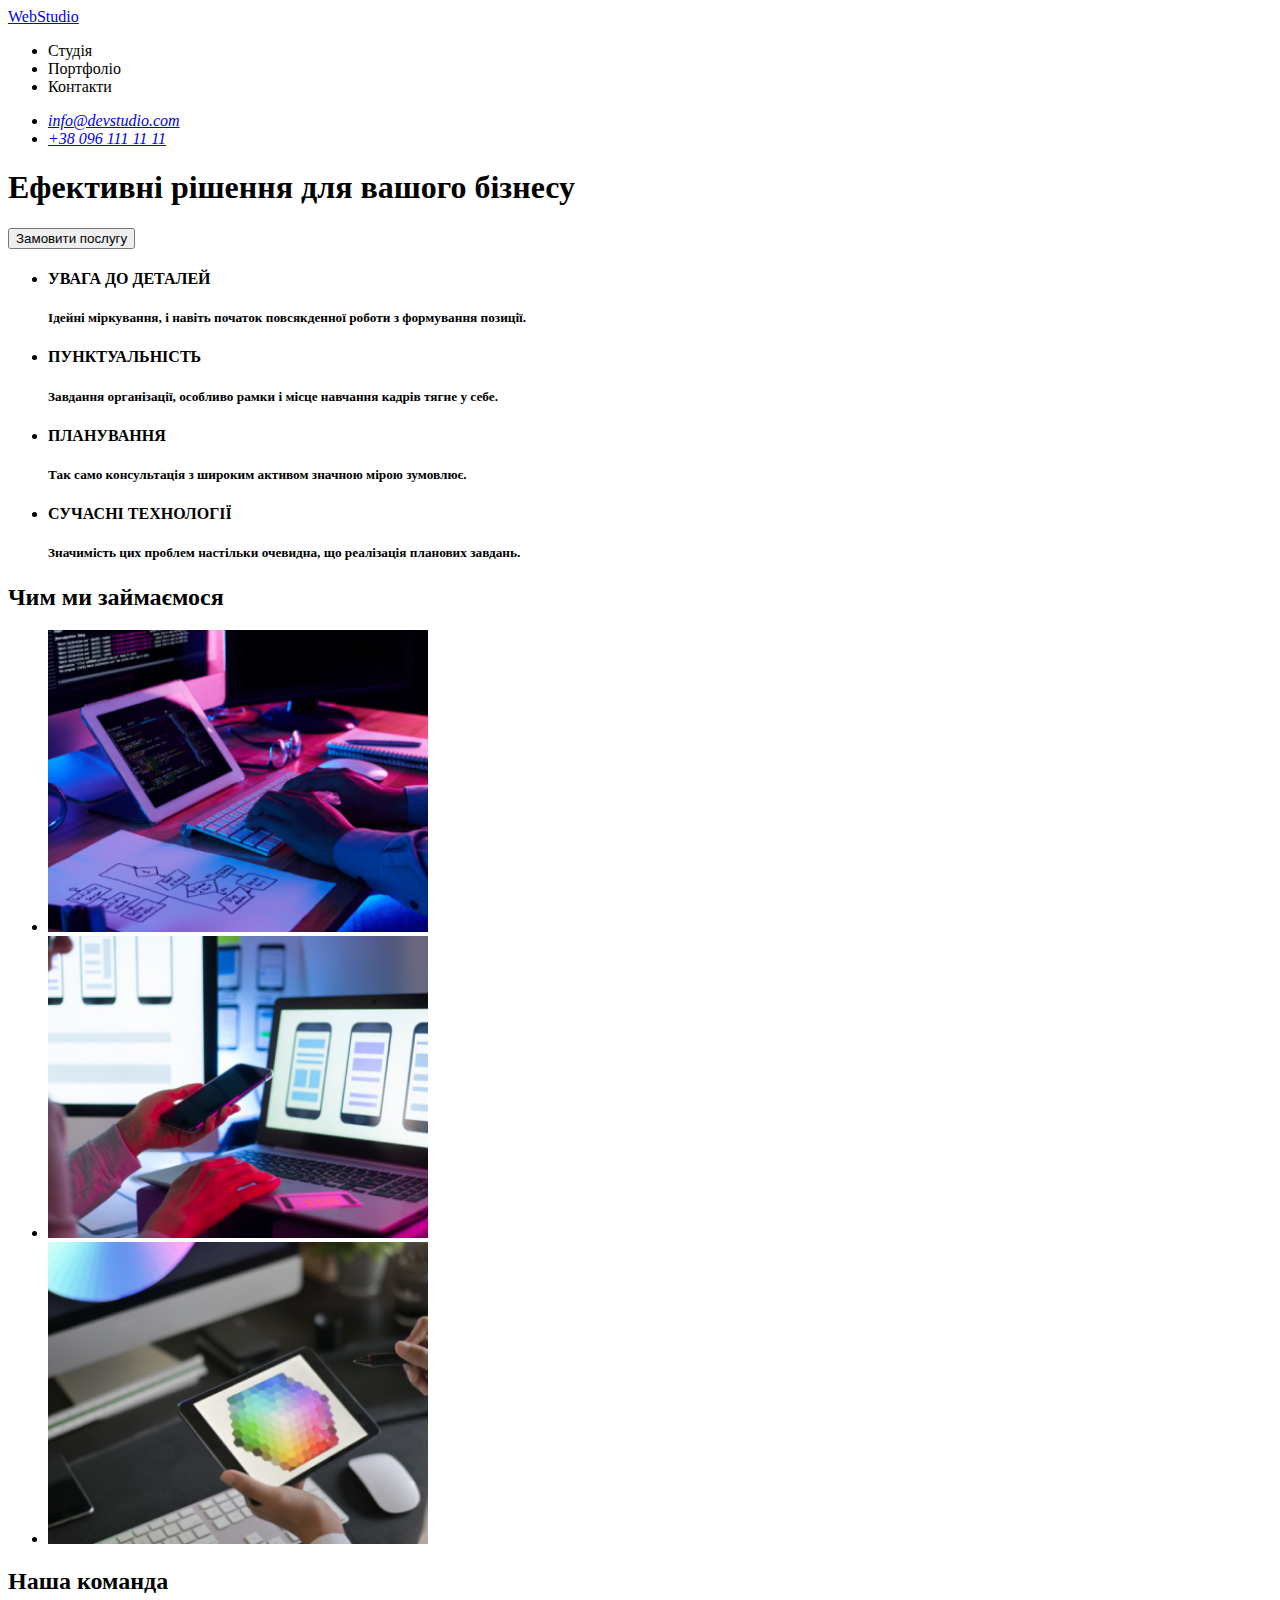
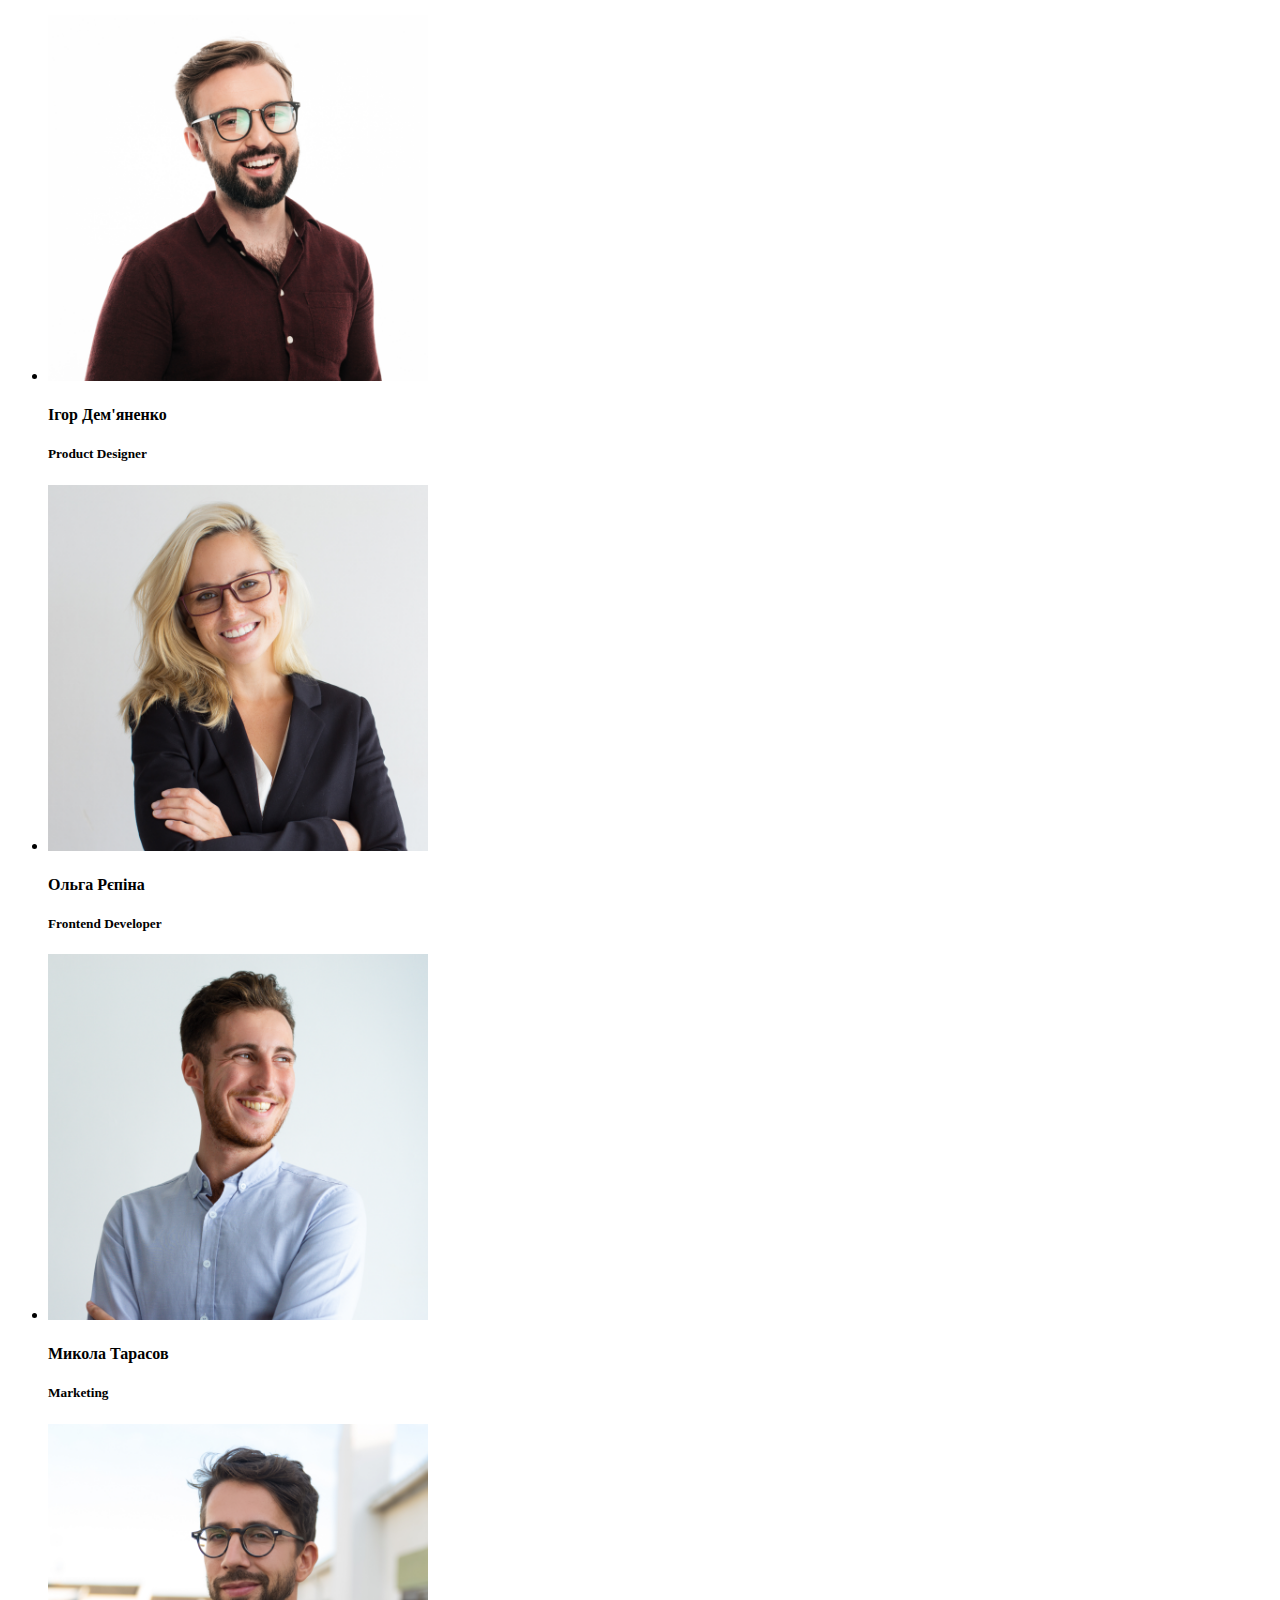
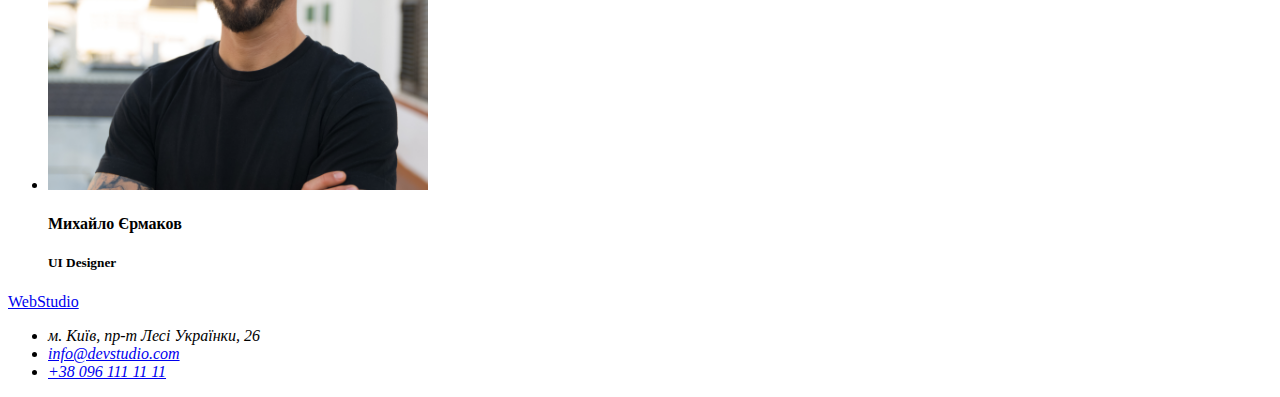
==== index.html @ 0d8fdcb2 "add html and css" ====
<!DOCTYPE html>
<html lang="en">
<head>
    <meta charset="UTF-8">
    <meta name="viewport" content="width=device-width, initial-scale=1.0">
    <title>WebStudio</title>
</head>
<body>
    <header
    class="white">
        <a class="blue" href="/index.html">WebStudio</a>
        <ul>
            <li><a class="blue" href="/"></a>Студія</li>
            <li><a class="black" href="/"></a>Портфоліо</li>
            <li><a class="black" href="/"></a>Контакти</li>
        </ul>
        <address>
            <ul>
                <li>
                    <a class="blue" href="mailto:info@devstudio.com">info@devstudio.com</a>
                </li>
                <li>
                    <a class="gray" href="tel:+38 096 111 11 11">+38 096 111 11 11</a>
                </li>
            </ul>
        </address>
    </header>
    <main>
        <section
         class="white-black">
            <h1 class="white">Ефективні рішення для вашого бізнесу</h1>
            <button class="blue" type="button">Замовити послугу</button>
        </section>
        <section class="white">
            <ul>
                <li>
                    <h4 class="black">УВАГА ДО ДЕТАЛЕЙ</h4>
                    <h5 class="gray">Ідейні міркування, і навіть початок повсякденної роботи з формування позиції.</h5>
                </li>
                <li>
                    <h4 class="black">ПУНКТУАЛЬНІСТЬ</h4>
                    <h5 class="gray">Завдання організації, особливо рамки і місце навчання кадрів тягне у себе.</h5>
                </li>
                <li>
                    <h4 class="black">ПЛАНУВАННЯ</h4>
                    <h5 class="gray">Так само консультація з широким активом значною мірою зумовлює.</h5>
                </li>
                <li>
                    <h4 class="black">СУЧАСНІ ТЕХНОЛОГІЇ</h4>
                    <h5 class="gray">Значимість цих проблем настільки очевидна, що реалізація планових завдань.</h5>
                </li>
            </ul>
            <h2 class="black">Чим ми займаємося</h2>
            <ul>
                <li><img src="/img/photo1.png" alt="photo1" width="380"></li>
                <li><img src="/img/photo2.png" alt="photo2" width="380"></li>
                <li><img src="/img/photo3.png" alt="photo3" width="380"></li>
            </ul>
        </section>
        <section 
        class="white-">
            <h2 class="black">Наша команда</h2>
            <ul>
                <li>
                    <img src="/img/first.png" alt="photo Ihor Demjanenko" width="380">
                    <h4 class="black">Ігор Дем'яненко</h4>
                    <h5 class="gray">Product Designer</h5>
                </li>
                <li>
                    <img src="/img/second.png" alt="photo Olga Repina" width="380">
                    <h4 class="black">Ольга Рєпіна</h4>
                    <h5 class="gray">Frontend Developer</h5>
                </li>
                <li>
                    <img src="/img/third.png" alt="photo Mykola Tarasov" width="380">
                    <h4 class="black">Микола Тарасов</h4>
                    <h5 class="gray">Marketing</h5>
                </li>
                <li>
                    <img src="/img/four.png" alt="photo Mykhailo Yermakov" width="380">
                    <h4 class="black">Михайло Єрмаков</h4>
                    <h5 class="gray">UI Designer</h5>
                </li>
            </ul>
        </section>
    </main>
    <footer 
    class="white-black">
        <a class="blue" href="./index.html">WebStudio</a>
        <address>
            <ul>
                <li class="white">
                    м. Київ, пр-т Лесі Українки, 26
                </li>
                <li class="white">
                    <a href="mailto:info@devstudio.com">info@devstudio.com</a>
                </li>
                <li class="white">
                    <a href="tel:+38 096 111 11 11">+38 096 111 11 11</a>
                </li>
            </ul>
        </address>
    </footer>
</body>
</html>
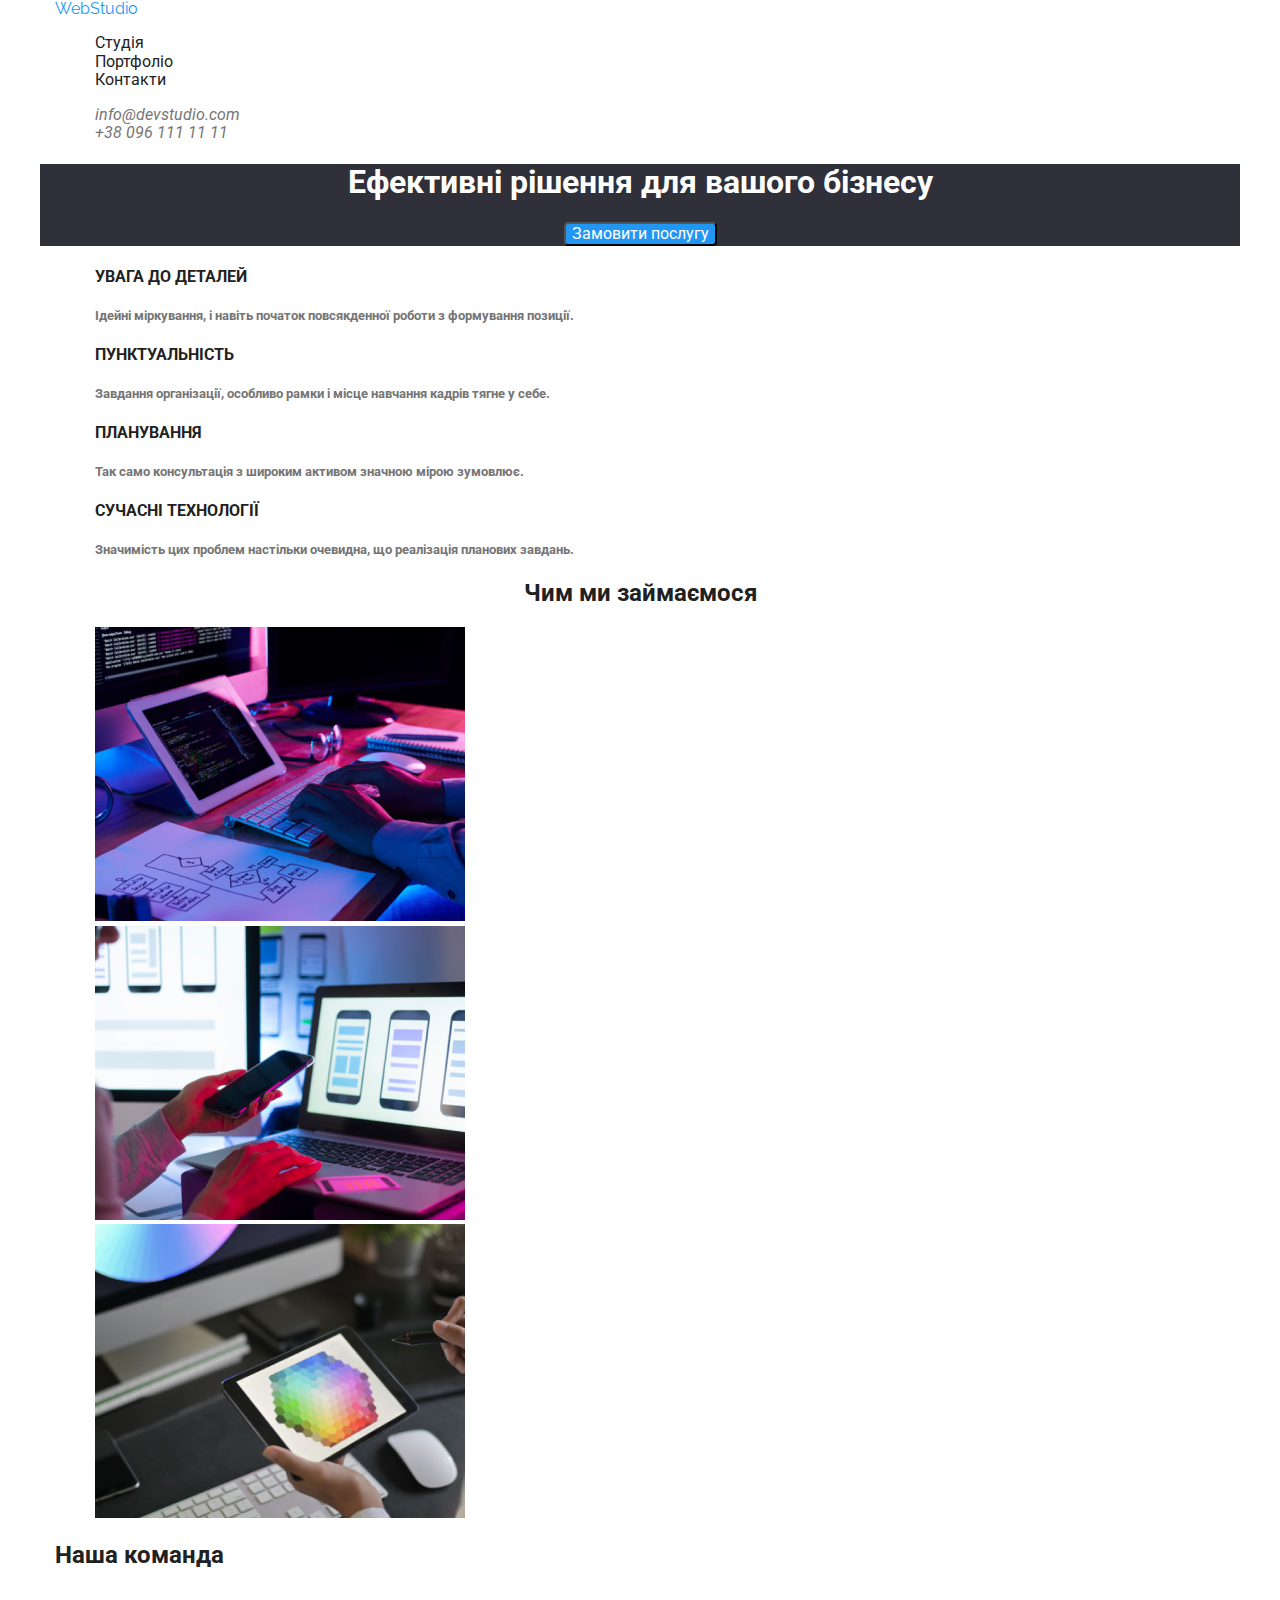
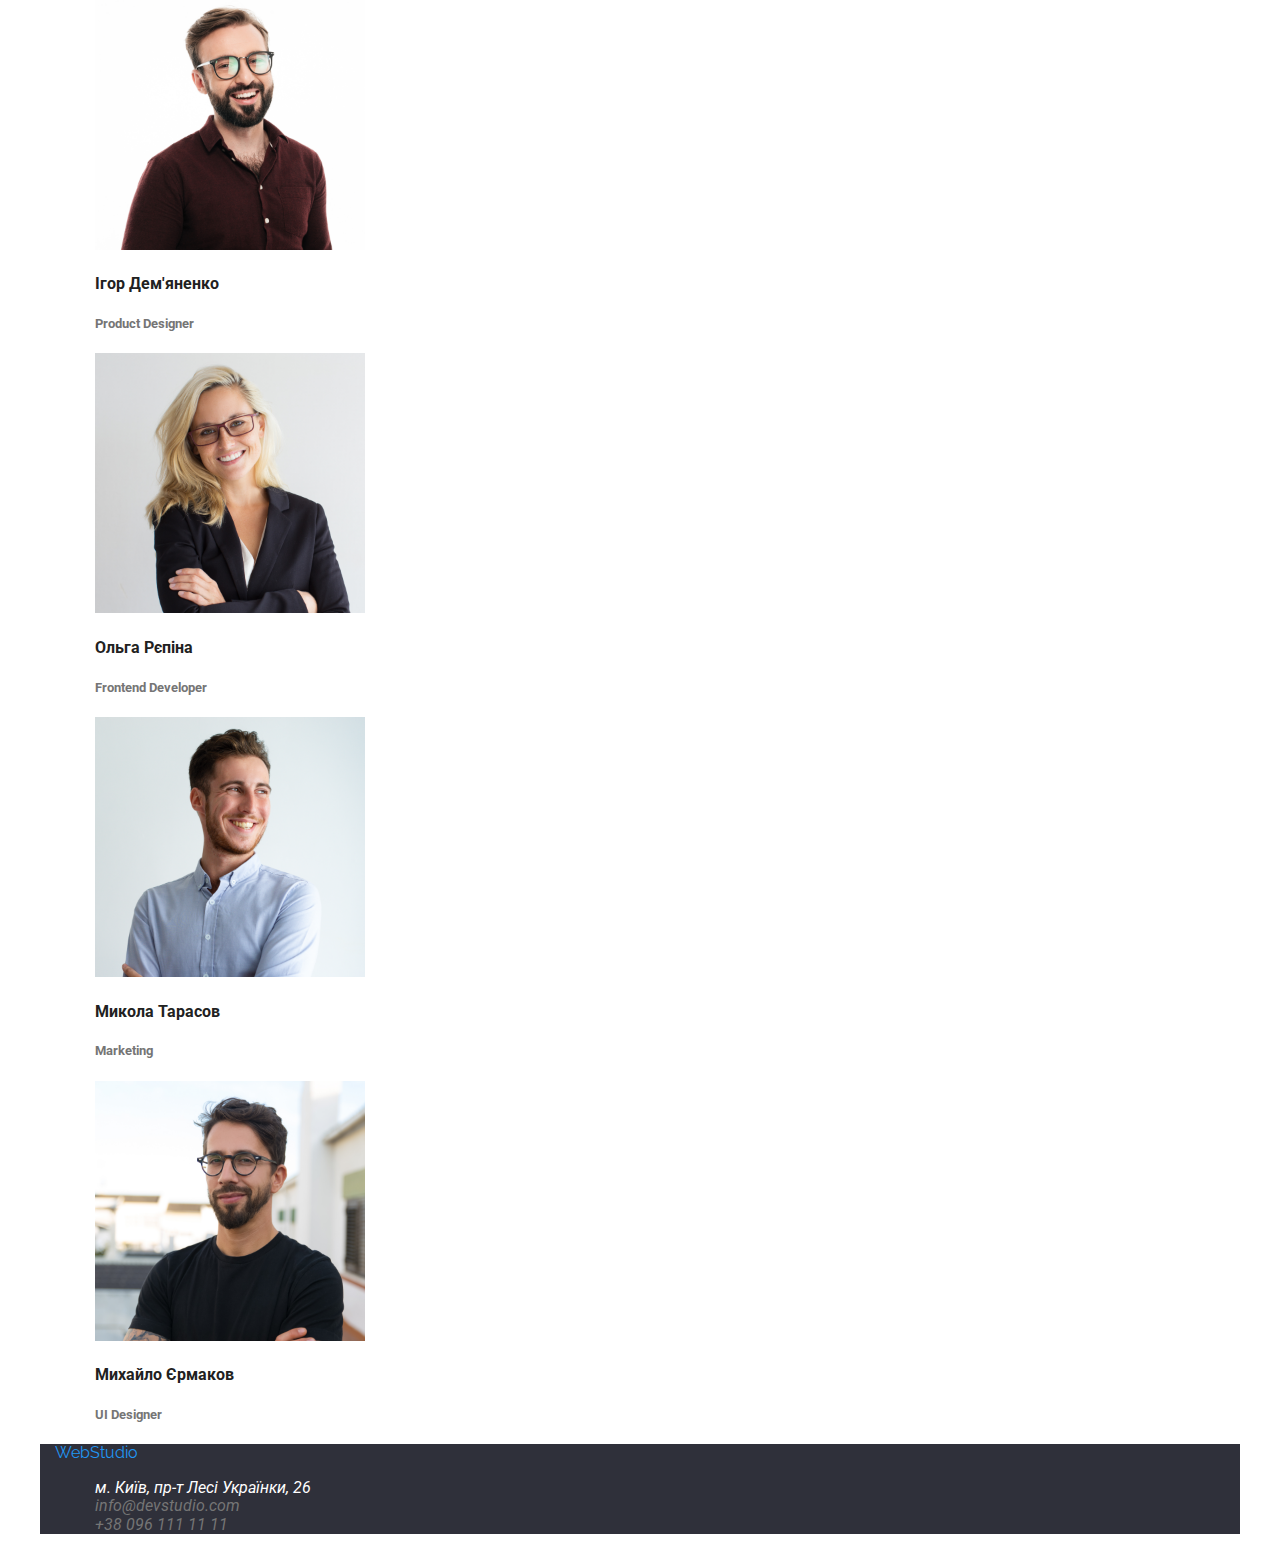
==== commit 00acf171: "add portfolio.html and css" ====
--- a/index.html
+++ b/index.html
@@ -4,99 +4,102 @@
     <meta charset="UTF-8">
     <meta name="viewport" content="width=device-width, initial-scale=1.0">
     <title>WebStudio</title>
+    <link rel="stylesheet"href="https://cdnjs.cloudflare.com/ajax/libs/modern-normalize/1.0.0/modern-normalize.min.css"/>
+    <link rel="preconnect" href="https://fonts.googleapis.com">
+    <link rel="preconnect" href="https://fonts.gstatic.com" crossorigin>
+    <link href="https://fonts.googleapis.com/css2?family=Raleway:ital,wght@0,100..900;1,100..900&family=Roboto:ital,wght@0,100;0,300;0,400;0,500;0,700;0,900;1,100;1,300;1,400;1,500;1,700;1,900&display=swap" rel="stylesheet">
+    <link rel="stylesheet" href="./style.css">
 </head>
 <body>
-    <header
-    class="white">
-        <a class="blue" href="/index.html">WebStudio</a>
-        <ul>
-            <li><a class="blue" href="/"></a>Студія</li>
-            <li><a class="black" href="/"></a>Портфоліо</li>
-            <li><a class="black" href="/"></a>Контакти</li>
-        </ul>
+    <header class="header container">
+        <nav class="navigation">
+            <a class="logo" href="/index.html">WebStudio</a>
+            <ul class="nav-list">
+                <li><a class="nav-item" href="/index.html">Студія</a></li>
+                <li><a class="nav-item" href="./portfolio.html">Портфоліо</a></li>
+                <li><a class="nav-item" href="/index.html">Контакти</a></li>
+            </ul>
+        </nav>
         <address>
-            <ul>
-                <li>
-                    <a class="blue" href="mailto:info@devstudio.com">info@devstudio.com</a>
+            <ul class="address-list">
+                <li class="address-item">
+                    <a class="address-link" href="mailto:info@devstudio.com">info@devstudio.com</a>
                 </li>
-                <li>
-                    <a class="gray" href="tel:+38 096 111 11 11">+38 096 111 11 11</a>
+                <li class="address-item">
+                    <a class="address-link" href="tel:+38 096 111 11 11">+38 096 111 11 11</a>
                 </li>
             </ul>
         </address>
     </header>
-    <main>
-        <section
-         class="white-black">
-            <h1 class="white">Ефективні рішення для вашого бізнесу</h1>
-            <button class="blue" type="button">Замовити послугу</button>
+    <main class="main">
+        <section class="main-section container">
+            <h1 class="title">Ефективні рішення для вашого бізнесу</h1>
+            <button class="button" type="button">Замовити послугу</button>
         </section>
-        <section class="white">
+        <section class="support-section container">
             <ul>
                 <li>
-                    <h4 class="black">УВАГА ДО ДЕТАЛЕЙ</h4>
-                    <h5 class="gray">Ідейні міркування, і навіть початок повсякденної роботи з формування позиції.</h5>
+                    <h4 class="support-title">УВАГА ДО ДЕТАЛЕЙ</h4>
+                    <h5 class="text">Ідейні міркування, і навіть початок повсякденної роботи з формування позиції.</h5>
                 </li>
                 <li>
-                    <h4 class="black">ПУНКТУАЛЬНІСТЬ</h4>
-                    <h5 class="gray">Завдання організації, особливо рамки і місце навчання кадрів тягне у себе.</h5>
+                    <h4 class="support-title">ПУНКТУАЛЬНІСТЬ</h4>
+                    <h5 class="text">Завдання організації, особливо рамки і місце навчання кадрів тягне у себе.</h5>
                 </li>
                 <li>
-                    <h4 class="black">ПЛАНУВАННЯ</h4>
-                    <h5 class="gray">Так само консультація з широким активом значною мірою зумовлює.</h5>
+                    <h4 class="support-title">ПЛАНУВАННЯ</h4>
+                    <h5 class="text">Так само консультація з широким активом значною мірою зумовлює.</h5>
                 </li>
                 <li>
-                    <h4 class="black">СУЧАСНІ ТЕХНОЛОГІЇ</h4>
-                    <h5 class="gray">Значимість цих проблем настільки очевидна, що реалізація планових завдань.</h5>
+                    <h4 class="support-title">СУЧАСНІ ТЕХНОЛОГІЇ</h4>
+                    <h5 class="text">Значимість цих проблем настільки очевидна, що реалізація планових завдань.</h5>
                 </li>
             </ul>
-            <h2 class="black">Чим ми займаємося</h2>
+            <h2 class="support">Чим ми займаємося</h2>
             <ul>
-                <li><img src="/img/photo1.png" alt="photo1" width="380"></li>
-                <li><img src="/img/photo2.png" alt="photo2" width="380"></li>
-                <li><img src="/img/photo3.png" alt="photo3" width="380"></li>
+                <li><img class="photo" src="/img/photo1.png" alt="photo1" width="380"></li>
+                <li><img class="photo" src="/img/photo2.png" alt="photo2" width="380"></li>
+                <li><img class="photo" src="/img/photo3.png" alt="photo3" width="380"></li>
             </ul>
         </section>
-        <section 
-        class="white-">
-            <h2 class="black">Наша команда</h2>
+        <section class="section container">
+            <h2>Наша команда</h2>
             <ul>
                 <li>
-                    <img src="/img/first.png" alt="photo Ihor Demjanenko" width="380">
-                    <h4 class="black">Ігор Дем'яненко</h4>
-                    <h5 class="gray">Product Designer</h5>
+                    <img class="photo-people" src="/img/first.png" alt="photo Ihor Demjanenko" width="380">
+                    <h4 class="photo-name">Ігор Дем'яненко</h4>
+                    <h5 class="text">Product Designer</h5>
                 </li>
                 <li>
-                    <img src="/img/second.png" alt="photo Olga Repina" width="380">
-                    <h4 class="black">Ольга Рєпіна</h4>
-                    <h5 class="gray">Frontend Developer</h5>
+                    <img class="photo-people" src="/img/second.png" alt="photo Olga Repina" width="380">
+                    <h4 class="photo-name">Ольга Рєпіна</h4>
+                    <h5 class="text">Frontend Developer</h5>
                 </li>
                 <li>
-                    <img src="/img/third.png" alt="photo Mykola Tarasov" width="380">
-                    <h4 class="black">Микола Тарасов</h4>
-                    <h5 class="gray">Marketing</h5>
+                    <img class="photo-people" src="/img/third.png" alt="photo Mykola Tarasov" width="380">
+                    <h4 class="photo-name">Микола Тарасов</h4>
+                    <h5 class="text">Marketing</h5>
                 </li>
                 <li>
-                    <img src="/img/four.png" alt="photo Mykhailo Yermakov" width="380">
-                    <h4 class="black">Михайло Єрмаков</h4>
-                    <h5 class="gray">UI Designer</h5>
+                    <img class="photo-people" src="/img/four.png" alt="photo Mykhailo Yermakov" width="380">
+                    <h4 class="photo-name">Михайло Єрмаков</h4>
+                    <h5 class="text">UI Designer</h5>
                 </li>
             </ul>
         </section>
     </main>
-    <footer 
-    class="white-black">
-        <a class="blue" href="./index.html">WebStudio</a>
-        <address>
+    <footer class="footer container">
+        <a class="logo" href="./index.html">WebStudio</a>
+        <address >
             <ul>
-                <li class="white">
+                <li class="footer-list">
                     м. Київ, пр-т Лесі Українки, 26
                 </li>
-                <li class="white">
-                    <a href="mailto:info@devstudio.com">info@devstudio.com</a>
+                <li>
+                    <a class="address-link" href="mailto:info@devstudio.com">info@devstudio.com</a>
                 </li>
-                <li class="white">
-                    <a href="tel:+38 096 111 11 11">+38 096 111 11 11</a>
+                <li>
+                    <a class="address-link" href="tel:+38 096 111 11 11">+38 096 111 11 11</a>
                 </li>
             </ul>
         </address>
--- a/style.css
+++ b/style.css
@@ -0,0 +1,140 @@
+:root{
+    --white-color: #fff;
+    --main-color: #2F303A;
+    --black: #212121;
+    --grey: #757575;
+    --blue: #2196F3;
+}
+
+
+.container{
+    width: 1200px;
+    padding: 0 15px;
+    margin: 0 auto;
+
+    outline: gold;
+}
+
+body{
+    font-family: "Roboto", sans-serif;
+    color: var(--black);
+
+}
+
+
+ul{
+    list-style: none;
+}
+
+
+
+a{
+    text-decoration: none;
+}
+
+
+
+.nav-item{
+    color: var(--black);
+}
+.nav-item:hover,
+.nav-item:focus{
+    color: var(--blue);
+}
+
+.hiden-title{
+    display: none;
+}
+
+.address-link{
+    color: var(--grey);
+}
+.address-link:hover,
+.address-link:focus{
+    color: var(--blue);
+}
+
+.logo{
+    font-family: "Raleway", sans-serif;
+    color: var(--blue);
+}
+
+
+
+.main-section{
+    background-color: var(--main-color);
+
+}
+.title{
+    text-align: center;
+    color: var(--white-color);
+}
+.button{
+    background-color: var(--blue);
+    color: var(--white-color); 
+    border-radius: 4px;
+    margin-left: auto;
+    margin-right: auto;
+    display: block;
+}
+
+
+
+.footer{
+    background-color: var(--main-color);
+}
+
+.support{
+    text-align: center;
+    
+}
+
+
+.support-button{
+    background-color: transparent;
+    font-size: 16px;
+    line-height: 1.6;
+    width: 125px;
+    height: 38px;
+    padding: 6 22px;
+    border: none;
+}
+.support-button:hover,
+.support-button:focus{
+    background-color: #2196F3;
+    color: var(--white-color);
+    font-size: 16px;
+    line-height: 1.6;
+    width: 125px;
+    height: 38px;
+    padding: 6 25px;
+    border: none;
+}
+
+
+
+
+
+.footer-list{
+    color: var(--white-color);
+}
+
+
+.photo{
+    width: 370px;
+    height: 294px;
+}
+.photo-people{
+    width: 270px;
+    height: 260px;
+}
+
+
+
+
+
+
+
+.text{
+    color: var(--grey);
+}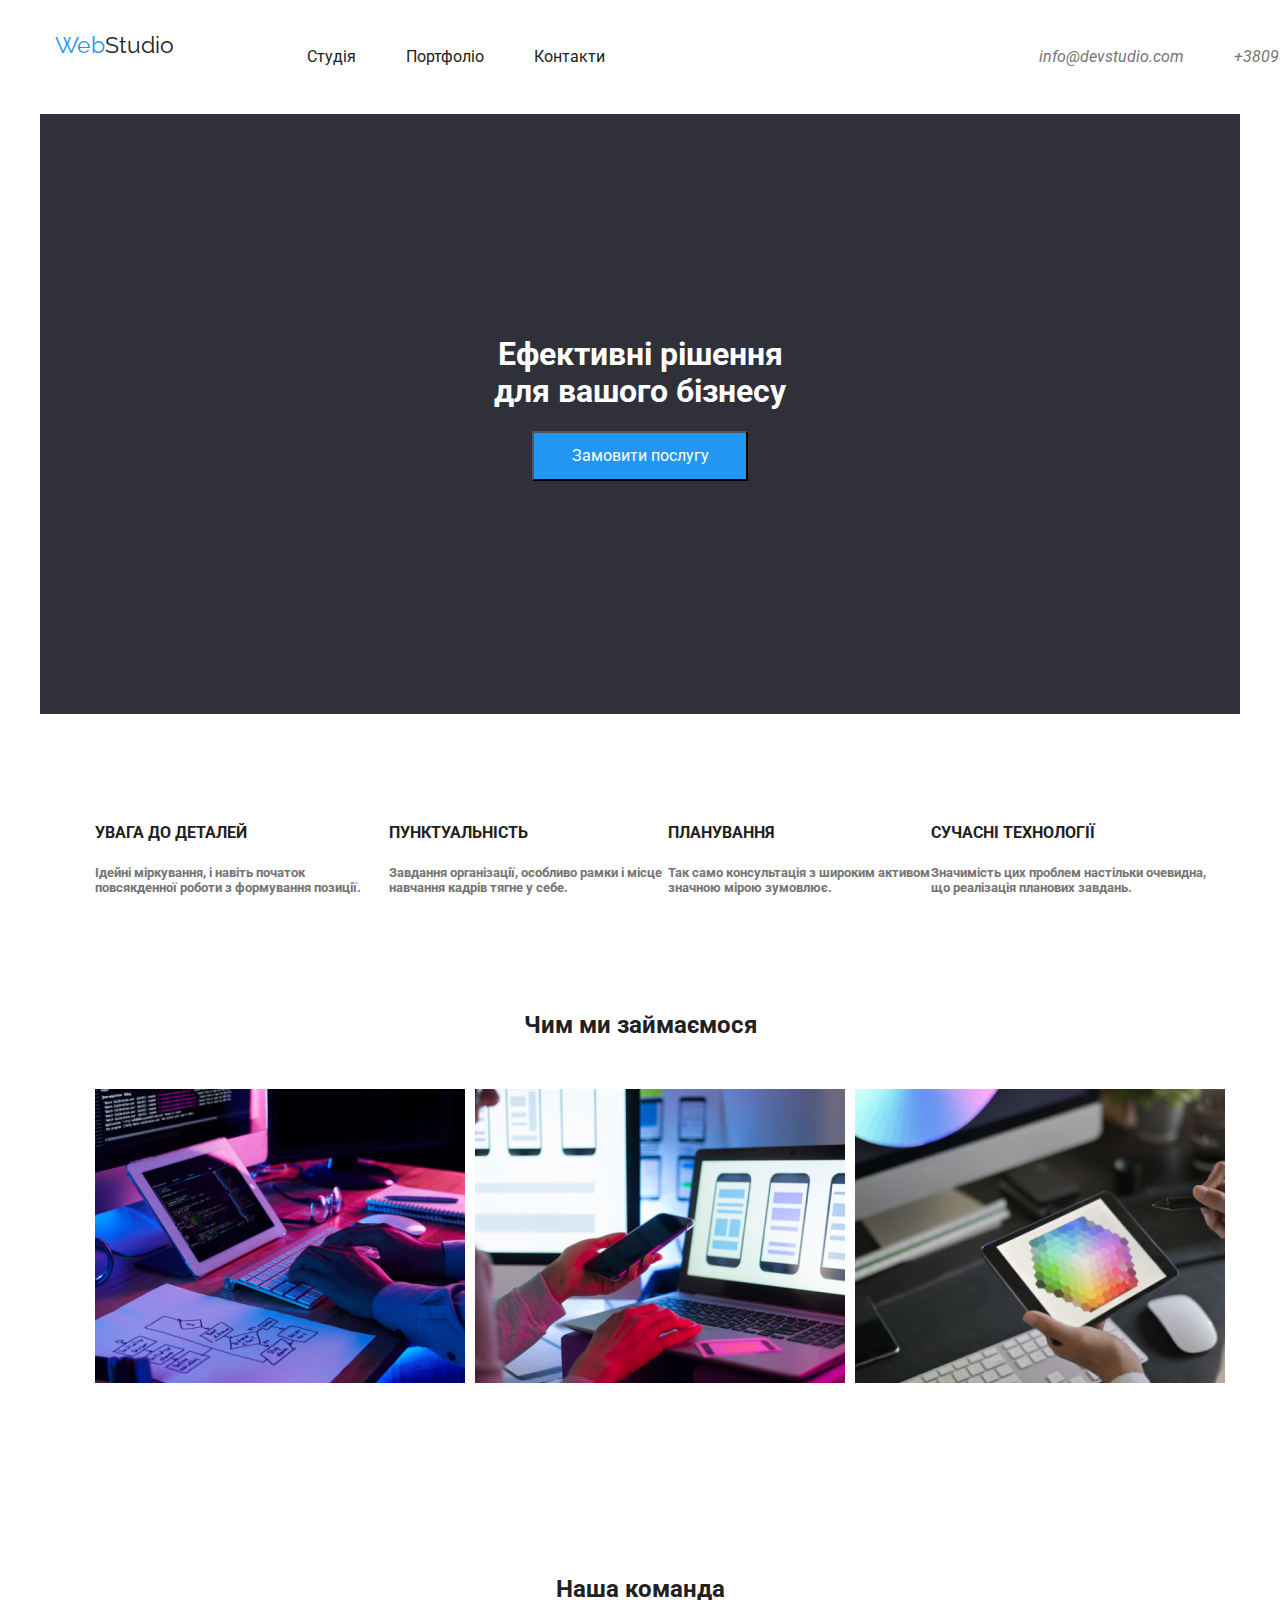
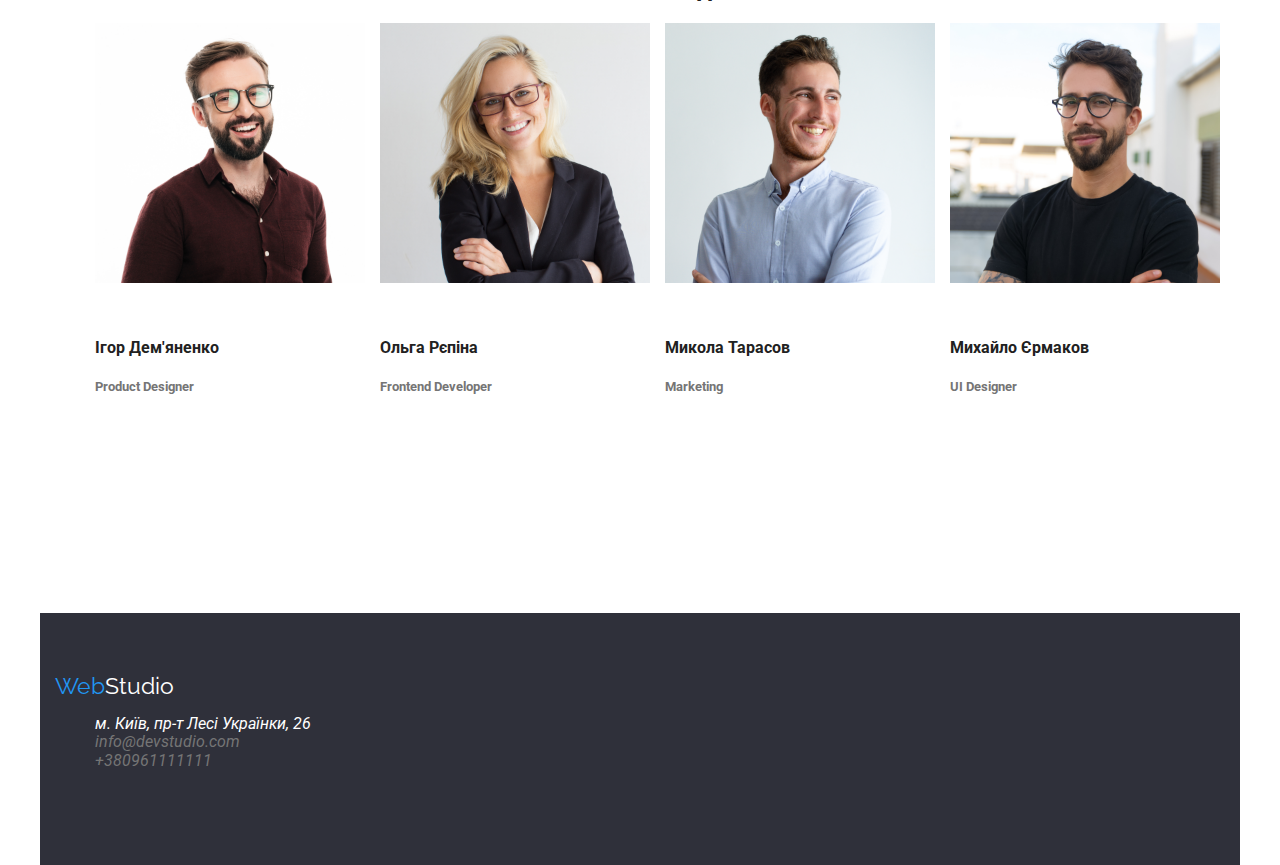
==== commit 29bb6b8f: "add portfolio.html and css" ====
--- a/index.html
+++ b/index.html
@@ -13,20 +13,20 @@
 <body>
     <header class="header container">
         <nav class="navigation">
-            <a class="logo" href="/index.html">WebStudio</a>
+            <a class="logo-header" href="/index.html"><span class="logo-span">Web</span>Studio</a>
             <ul class="nav-list">
-                <li><a class="nav-item" href="/index.html">Студія</a></li>
-                <li><a class="nav-item" href="./portfolio.html">Портфоліо</a></li>
-                <li><a class="nav-item" href="/index.html">Контакти</a></li>
+                <li class="nav-item"><a class="href-item" href="/index.html">Студія</a></li>
+                <li class="nav-item"><a class="href-item" href="./portfolio.html">Портфоліо</a></li>
+                <li class="nav-item"><a class="href-item" href="/index.html">Контакти</a></li>
             </ul>
         </nav>
-        <address>
+        <address class="address">
             <ul class="address-list">
                 <li class="address-item">
                     <a class="address-link" href="mailto:info@devstudio.com">info@devstudio.com</a>
                 </li>
                 <li class="address-item">
-                    <a class="address-link" href="tel:+38 096 111 11 11">+38 096 111 11 11</a>
+                    <a class="address-link" href="tel:+38 096 111 11 11">+380961111111</a>
                 </li>
             </ul>
         </address>
@@ -37,7 +37,7 @@
             <button class="button" type="button">Замовити послугу</button>
         </section>
         <section class="support-section container">
-            <ul>
+            <ul class="text-list">
                 <li>
                     <h4 class="support-title">УВАГА ДО ДЕТАЛЕЙ</h4>
                     <h5 class="text">Ідейні міркування, і навіть початок повсякденної роботи з формування позиції.</h5>
@@ -55,51 +55,53 @@
                     <h5 class="text">Значимість цих проблем настільки очевидна, що реалізація планових завдань.</h5>
                 </li>
             </ul>
+        </section>
+        <section class="photo-section container">
             <h2 class="support">Чим ми займаємося</h2>
-            <ul>
+            <ul class="photo-list">
                 <li><img class="photo" src="/img/photo1.png" alt="photo1" width="380"></li>
                 <li><img class="photo" src="/img/photo2.png" alt="photo2" width="380"></li>
                 <li><img class="photo" src="/img/photo3.png" alt="photo3" width="380"></li>
             </ul>
         </section>
         <section class="section container">
-            <h2>Наша команда</h2>
-            <ul>
+            <h2 class="team-title">Наша команда</h2>
+            <ul class="team-list">
                 <li>
                     <img class="photo-people" src="/img/first.png" alt="photo Ihor Demjanenko" width="380">
                     <h4 class="photo-name">Ігор Дем'яненко</h4>
-                    <h5 class="text">Product Designer</h5>
+                    <h5 class="job">Product Designer</h5>
                 </li>
                 <li>
                     <img class="photo-people" src="/img/second.png" alt="photo Olga Repina" width="380">
                     <h4 class="photo-name">Ольга Рєпіна</h4>
-                    <h5 class="text">Frontend Developer</h5>
+                    <h5 class="job">Frontend Developer</h5>
                 </li>
                 <li>
                     <img class="photo-people" src="/img/third.png" alt="photo Mykola Tarasov" width="380">
                     <h4 class="photo-name">Микола Тарасов</h4>
-                    <h5 class="text">Marketing</h5>
+                    <h5 class="job">Marketing</h5>
                 </li>
                 <li>
                     <img class="photo-people" src="/img/four.png" alt="photo Mykhailo Yermakov" width="380">
                     <h4 class="photo-name">Михайло Єрмаков</h4>
-                    <h5 class="text">UI Designer</h5>
+                    <h5 class="job">UI Designer</h5>
                 </li>
             </ul>
         </section>
     </main>
     <footer class="footer container">
-        <a class="logo" href="./index.html">WebStudio</a>
+        <a class="logo-footer" href="./index.html"><span class="logo-span">Web</span>Studio</a>
         <address >
             <ul>
                 <li class="footer-list">
                     м. Київ, пр-т Лесі Українки, 26
                 </li>
                 <li>
-                    <a class="address-link" href="mailto:info@devstudio.com">info@devstudio.com</a>
+                    <a class="footer-link" href="mailto:info@devstudio.com">info@devstudio.com</a>
                 </li>
                 <li>
-                    <a class="address-link" href="tel:+38 096 111 11 11">+38 096 111 11 11</a>
+                    <a class="footer-link" href="tel:+38 096 111 11 11">+380961111111</a>
                 </li>
             </ul>
         </address>
--- a/style.css
+++ b/style.css
@@ -11,8 +11,6 @@
     width: 1200px;
     padding: 0 15px;
     margin: 0 auto;
-
-    outline: gold;
 }
 
 body{
@@ -32,20 +30,62 @@
     text-decoration: none;
 }
 
-
-
-.nav-item{
-    color: var(--black);
-}
-.nav-item:hover,
-.nav-item:focus{
-    color: var(--blue);
-}
-
 .hiden-title{
     display: none;
 }
 
+
+.header{
+    display: flex;
+    justify-content: space-between;
+}
+
+
+
+.nav-list{
+    display: flex;
+
+}
+.nav-item{
+    margin-right: 50px;
+    padding-top: 32px;
+    padding-bottom: 32px;
+}
+
+.nav-item:last-child{
+    padding-right: 344px;
+}
+
+.href-item{
+    color: var(--black);
+}
+
+.href-item:hover,
+.href-item:focus{
+    color: var(--blue);
+}
+
+.address{
+    display: flex;
+    justify-content: end;
+}
+
+.address-list{
+    display: flex;
+    justify-content: end;
+}
+.address-item{
+    margin-right: 50px;
+    padding-top: 32px;
+    padding-bottom: 32px;
+}
+
+.address-item:last-child{
+    margin-right: 0;
+    padding-top: 32px;
+    padding-bottom: 32px;
+}
+
 .address-link{
     color: var(--grey);
 }
@@ -54,16 +94,49 @@
     color: var(--blue);
 }
 
-.logo{
+.navigation{
+    display: flex;
+
+}
+
+.logo-header{
     font-family: "Raleway", sans-serif;
-    color: var(--blue);
-}
-
-
+    color: var(--black);
+    padding-bottom: 32px;
+    padding-top: 32px;
+    margin-right: 93px;
+    font-size: 23px;
+}
+
+.logo-span{
+    color: var(--blue);
+}
+
+.logo-footer{
+    font-family: "Raleway", sans-serif;
+    color: var(--white-color);
+    padding-bottom: 32px;
+    padding-top: 32px;
+    margin-right: 93px;
+    font-size: 23px;
+}
+
+.photo-item{
+    display: flex;
+    flex-wrap: wrap;
+}
+.support-list{
+    width: 370px;
+}
 
 .main-section{
     background-color: var(--main-color);
-
+    width: 1200px;
+    height: 600px;
+    padding-top: 200px;
+    padding-left: 452px;
+    padding-right: 452px;
+    padding-bottom: 280px;
 }
 .title{
     text-align: center;
@@ -72,26 +145,57 @@
 .button{
     background-color: var(--blue);
     color: var(--white-color); 
-    border-radius: 4px;
+    width: 216px;
+    height: 50px;
+    padding-top: 10px;
+    padding-left: 32px;
+    padding-bottom: 10px;
+    padding-right: 32px;
     margin-left: auto;
     margin-right: auto;
     display: block;
 }
 
-
+.team-title{
+    text-align: center;
+    margin-top: 188px;
+    margin-left: 453px;
+    margin-right: 453px;
+}
+
+.team-list{
+    display: flex;
+    justify-content: space-between;
+}
 
 .footer{
     background-color: var(--main-color);
+    width: 1200px;
+    height: 252px;
+    padding-top: 60px;
+    padding-bottom: 20px;
 }
 
 .support{
     text-align: center;
-    
-}
+    margin-top: 94px;
+    margin-bottom: 50px;
+}
+
+.btn-list{
+    display: flex;
+    justify-content: center;
+}
+
+.btn-item{
+    margin-right: 8px;
+    margin-bottom: 50px;
+}
+
 
 
 .support-button{
-    background-color: transparent;
+    background-color: #F5F4FA;
     font-size: 16px;
     line-height: 1.6;
     width: 125px;
@@ -112,8 +216,18 @@
 }
 
 
-
-
+.text-list{
+    display: flex;
+}
+.support-title{
+    margin-right: 30px;
+    margin-bottom: 10px;
+    margin-top: 94px;
+}
+
+.support-title:last-child{
+    margin-right: 0;
+}
 
 .footer-list{
     color: var(--white-color);
@@ -123,13 +237,53 @@
 .photo{
     width: 370px;
     height: 294px;
-}
+    margin-right: 30px;
+}
+
+.photo:last-child{
+    margin-right: 0;
+}
+
 .photo-people{
     width: 270px;
     height: 260px;
-}
-
-
+    margin-right: 15px;
+    margin-bottom: 30px;
+}
+
+.footer-link{
+    color: var(--grey);
+
+}
+.address-link:hover,
+.address-link:focus{
+    color: var(--blue);
+
+}
+
+.job{
+    color: var(--grey);
+    margin-bottom: 202px;
+}
+
+.photo-people:last-child{
+    margin-right: 0;
+}
+
+.img-name{
+    color: var(--grey);
+    margin-bottom: 50px;
+}
+
+.name-bild{
+    color: var(--grey);
+    margin-bottom: 114px;
+}
+
+.photo-list{
+    display: flex;
+    justify-content: space-between;
+}
 
 
 
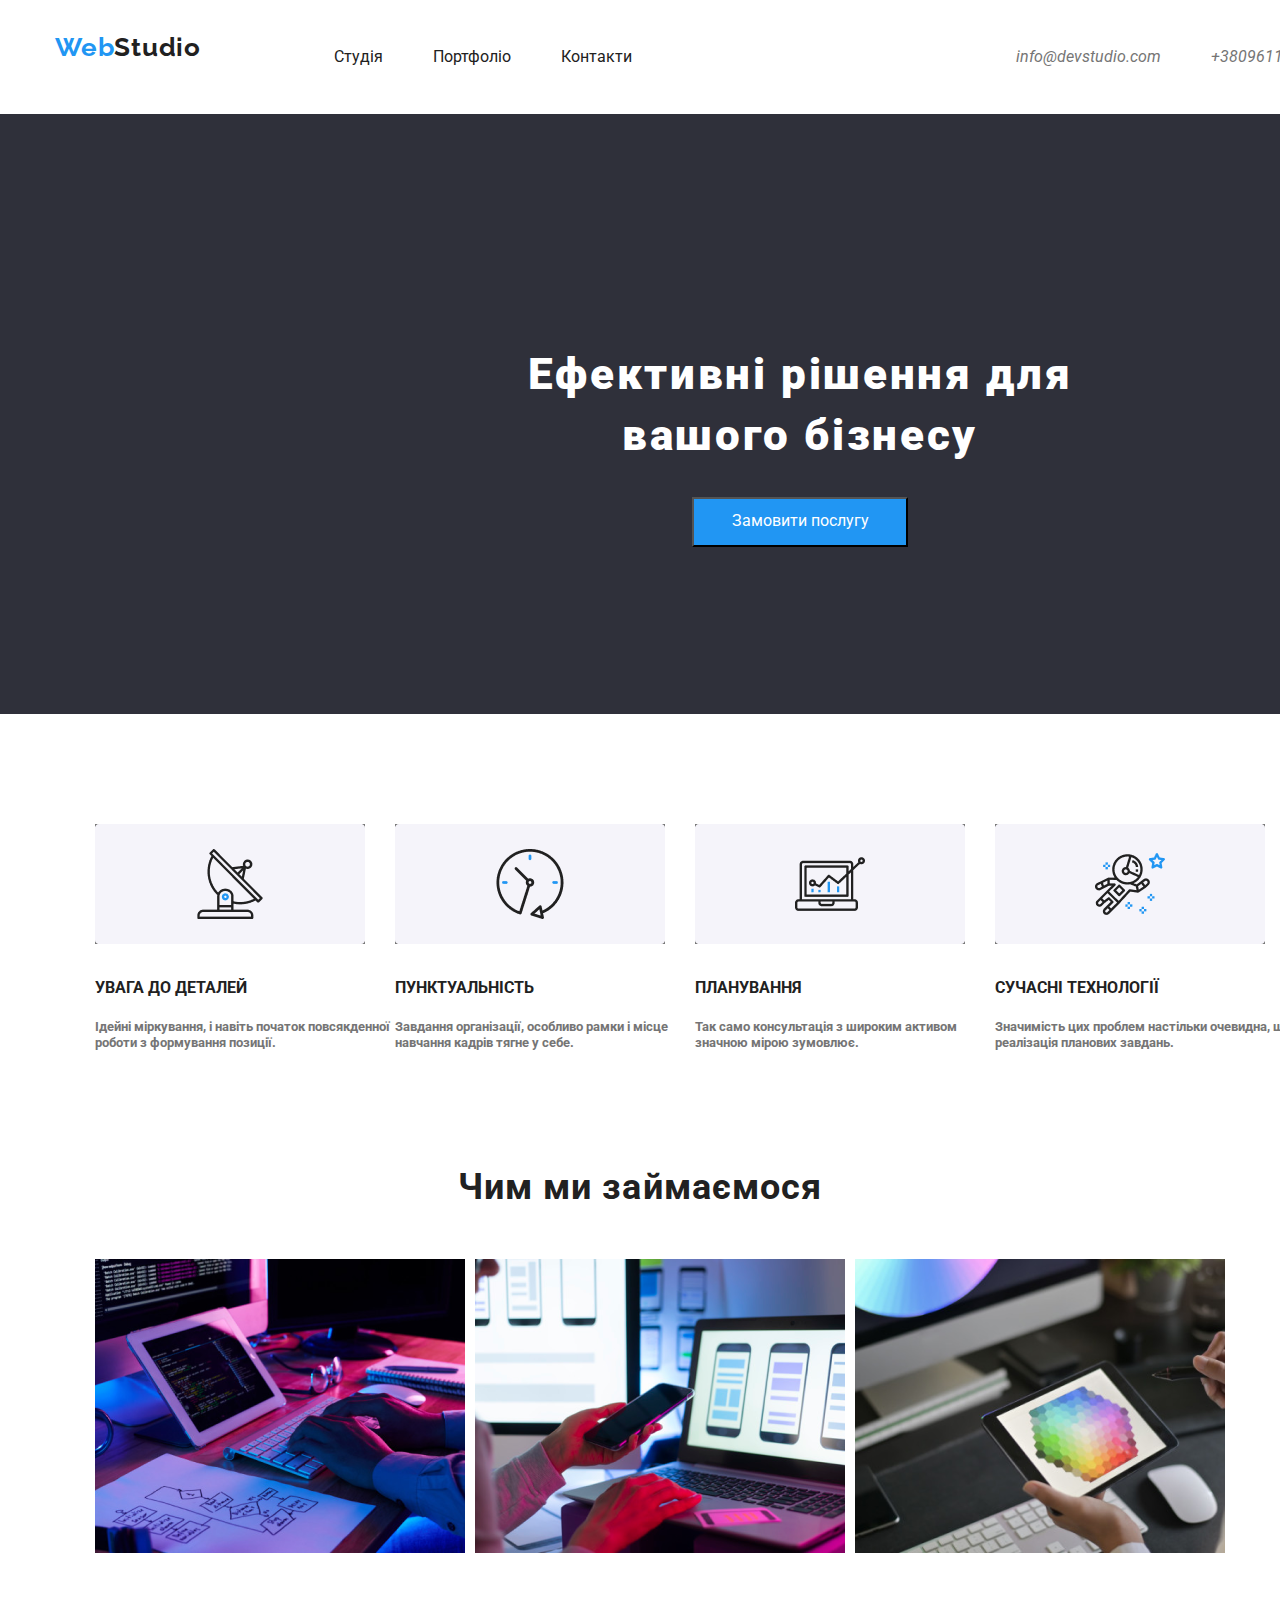
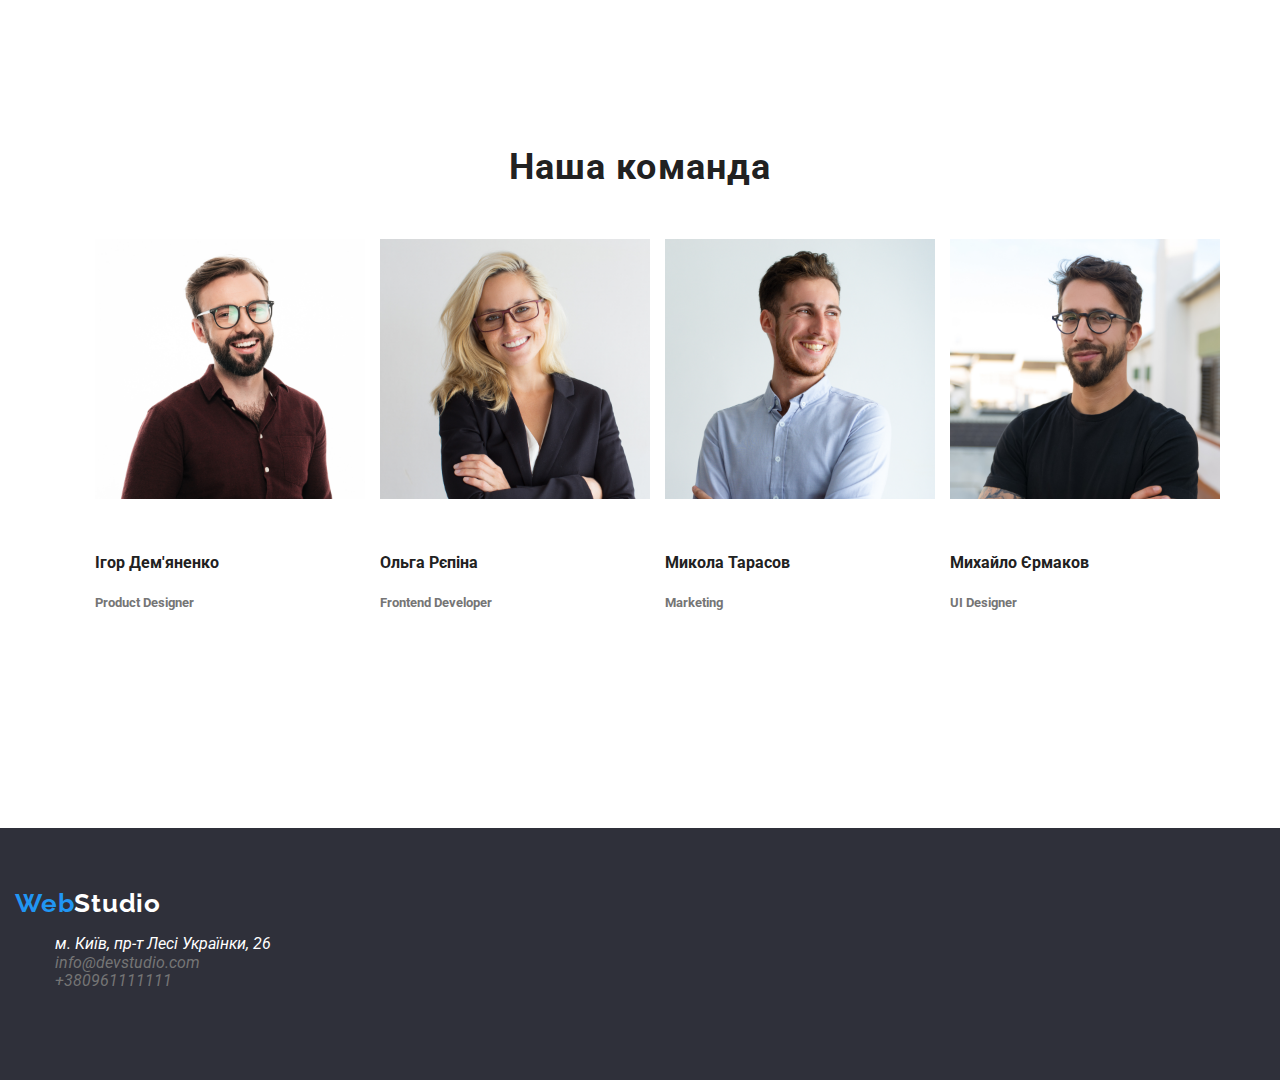
==== commit 7ba6b7d9: "add css" ====
--- a/index.html
+++ b/index.html
@@ -43,15 +43,15 @@
                     <h5 class="text">Ідейні міркування, і навіть початок повсякденної роботи з формування позиції.</h5>
                 </li>
                 <li>
-                    <h4 class="support-title">ПУНКТУАЛЬНІСТЬ</h4>
+                    <h4 class="support-title-second">ПУНКТУАЛЬНІСТЬ</h4>
                     <h5 class="text">Завдання організації, особливо рамки і місце навчання кадрів тягне у себе.</h5>
                 </li>
                 <li>
-                    <h4 class="support-title">ПЛАНУВАННЯ</h4>
+                    <h4 class="support-title-third">ПЛАНУВАННЯ</h4>
                     <h5 class="text">Так само консультація з широким активом значною мірою зумовлює.</h5>
                 </li>
                 <li>
-                    <h4 class="support-title">СУЧАСНІ ТЕХНОЛОГІЇ</h4>
+                    <h4 class="support-title-four">СУЧАСНІ ТЕХНОЛОГІЇ</h4>
                     <h5 class="text">Значимість цих проблем настільки очевидна, що реалізація планових завдань.</h5>
                 </li>
             </ul>
--- a/style.css
+++ b/style.css
@@ -6,7 +6,6 @@
     --blue: #2196F3;
 }
 
-
 .container{
     width: 1200px;
     padding: 0 15px;
@@ -19,13 +18,10 @@
 
 }
 
-
 ul{
     list-style: none;
 }
 
-
-
 a{
     text-decoration: none;
 }
@@ -34,13 +30,10 @@
     display: none;
 }
 
-
 .header{
     display: flex;
     justify-content: space-between;
 }
-
-
 
 .nav-list{
     display: flex;
@@ -53,7 +46,7 @@
 }
 
 .nav-item:last-child{
-    padding-right: 344px;
+    margin-right: 344px;
 }
 
 .href-item{
@@ -74,6 +67,7 @@
     display: flex;
     justify-content: end;
 }
+
 .address-item{
     margin-right: 50px;
     padding-top: 32px;
@@ -89,6 +83,7 @@
 .address-link{
     color: var(--grey);
 }
+
 .address-link:hover,
 .address-link:focus{
     color: var(--blue);
@@ -96,7 +91,7 @@
 
 .navigation{
     display: flex;
-
+    justify-content: space-between;
 }
 
 .logo-header{
@@ -104,12 +99,22 @@
     color: var(--black);
     padding-bottom: 32px;
     padding-top: 32px;
-    margin-right: 93px;
-    font-size: 23px;
+    padding-right: 93px;
+    font-size: 26px;
+    font-weight: 700;
+    line-height: 1.2;
+    letter-spacing: 0.03em;
+    text-align: left;
 }
 
 .logo-span{
     color: var(--blue);
+    padding-left: 0;
+    font-family: "Raleway", sans-serif;
+    font-size: 26px;
+    font-weight: 700;
+    line-height: 1.2;
+    letter-spacing: 0.03em;
 }
 
 .logo-footer{
@@ -118,30 +123,41 @@
     padding-bottom: 32px;
     padding-top: 32px;
     margin-right: 93px;
-    font-size: 23px;
+    font-size: 26px;
+    font-weight: 700;
+    line-height: 1.2;
+    letter-spacing: 0.03em;
 }
 
 .photo-item{
     display: flex;
     flex-wrap: wrap;
-}
+    justify-content: space-between;
+}
+
 .support-list{
     width: 370px;
 }
 
 .main-section{
     background-color: var(--main-color);
-    width: 1200px;
+    width: 1600px;
     height: 600px;
     padding-top: 200px;
     padding-left: 452px;
     padding-right: 452px;
     padding-bottom: 280px;
 }
+
 .title{
     text-align: center;
     color: var(--white-color);
-}
+    font-size: 44px;
+    font-weight: 900;
+    line-height: 1.4;
+    letter-spacing: 0.06em;
+}
+
 .button{
     background-color: var(--blue);
     color: var(--white-color); 
@@ -159,8 +175,11 @@
 .team-title{
     text-align: center;
     margin-top: 188px;
-    margin-left: 453px;
-    margin-right: 453px;
+    margin-bottom: 50px;
+    font-size: 36px;
+    font-weight: 700;
+    line-height: 1.2;
+    letter-spacing: 0.03em;
 }
 
 .team-list{
@@ -170,7 +189,7 @@
 
 .footer{
     background-color: var(--main-color);
-    width: 1200px;
+    width: 1600px;
     height: 252px;
     padding-top: 60px;
     padding-bottom: 20px;
@@ -180,6 +199,10 @@
     text-align: center;
     margin-top: 94px;
     margin-bottom: 50px;
+    font-size: 36px;
+    font-weight: 700;
+    line-height: 1.2;
+    letter-spacing: 0.03em;
 }
 
 .btn-list{
@@ -191,8 +214,6 @@
     margin-right: 8px;
     margin-bottom: 50px;
 }
-
-
 
 .support-button{
     background-color: #F5F4FA;
@@ -203,6 +224,7 @@
     padding: 6 22px;
     border: none;
 }
+
 .support-button:hover,
 .support-button:focus{
     background-color: #2196F3;
@@ -215,10 +237,10 @@
     border: none;
 }
 
-
 .text-list{
     display: flex;
 }
+
 .support-title{
     margin-right: 30px;
     margin-bottom: 10px;
@@ -227,6 +249,64 @@
 
 .support-title:last-child{
     margin-right: 0;
+}
+
+.support-title-second{
+    margin-right: 30px;
+    margin-bottom: 10px;
+    margin-top: 94px;
+}
+
+.support-title-third{
+    margin-right: 30px;
+    margin-bottom: 10px;
+    margin-top: 94px;
+}
+
+.support-title-four{
+    margin-right: 30px;
+    margin-bottom: 10px;
+    margin-top: 94px;
+}
+
+.support-title::before{
+    content: "";
+    background-image: url(./img/Group1\(1\).png);
+    display: inline-block;
+    width: 270px;
+    height: 120px;
+    background-color: var(--grey);
+    margin-bottom: 30px;
+}
+
+.support-title-second::before{
+    content: "";
+    background-image: url(./img/Group2.png);
+    display: inline-block;
+    width: 270px;
+    height: 120px;
+    background-color: var(--grey);
+    margin-bottom: 30px;
+}
+
+.support-title-third::before{
+    content: "";
+    background-image: url(./img/Group3.png);
+    display: inline-block;
+    width: 270px;
+    height: 120px;
+    background-color: var(--grey);
+    margin-bottom: 30px;
+}
+
+.support-title-four::before{
+    content: "";
+    background-image: url(./img/Group4.png);
+    display: inline-block;
+    width: 270px;
+    height: 120px;
+    background-color: var(--grey);
+    margin-bottom: 30px;
 }
 
 .footer-list{
@@ -255,6 +335,7 @@
     color: var(--grey);
 
 }
+
 .address-link:hover,
 .address-link:focus{
     color: var(--blue);
@@ -273,11 +354,31 @@
 .img-name{
     color: var(--grey);
     margin-bottom: 50px;
+    margin-right: 30px;
+}
+
+.img-name:nth-child(3){
+    color: var(--grey);
+    margin-bottom: 50px;
+    margin-right: 0;
+}
+
+.img-name:last-child{
+    color: var(--grey);
+    margin-bottom: 50px;
+    margin-right: 0;
 }
 
 .name-bild{
     color: var(--grey);
     margin-bottom: 114px;
+    margin-right: 30px;
+}
+
+.name-bild:last-child{
+    color: var(--grey);
+    margin-bottom: 114px;
+    margin-right: 0;
 }
 
 .photo-list{
@@ -285,10 +386,6 @@
     justify-content: space-between;
 }
 
-
-
-
-
 .text{
     color: var(--grey);
 }